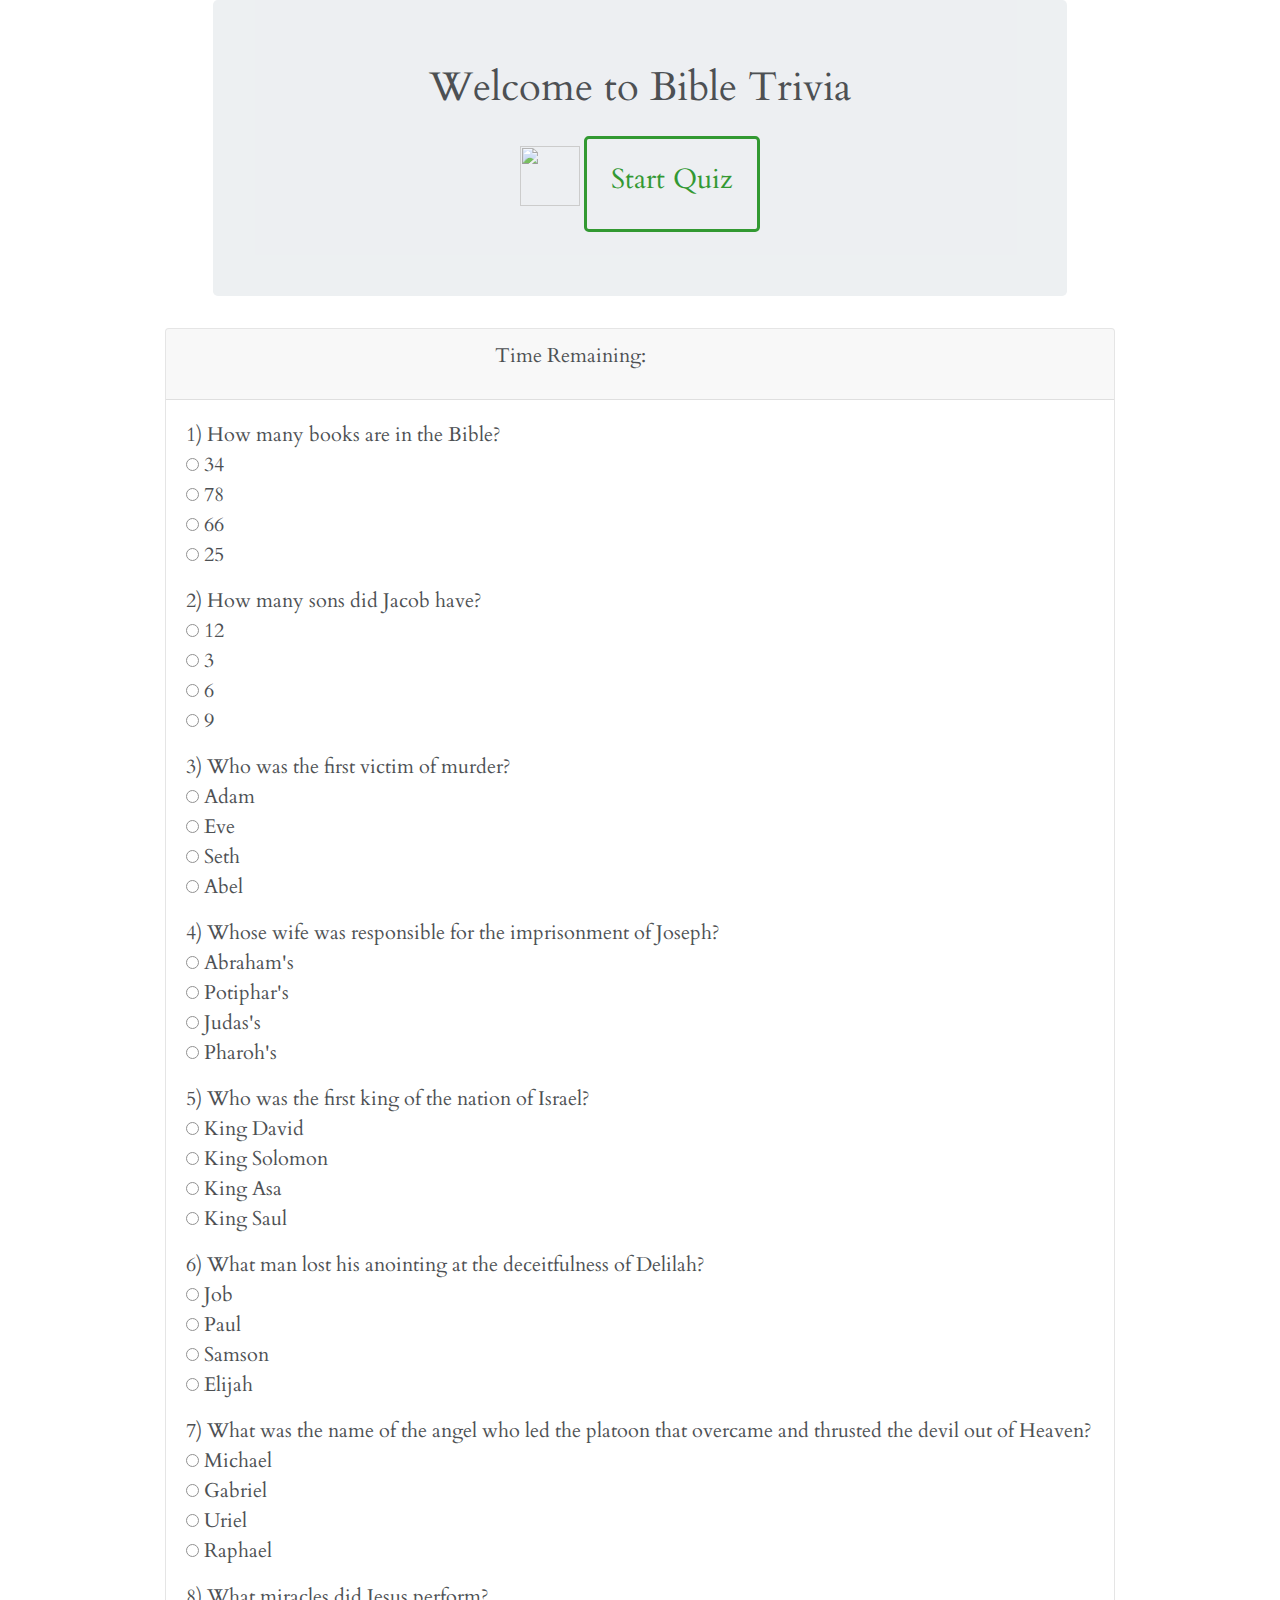
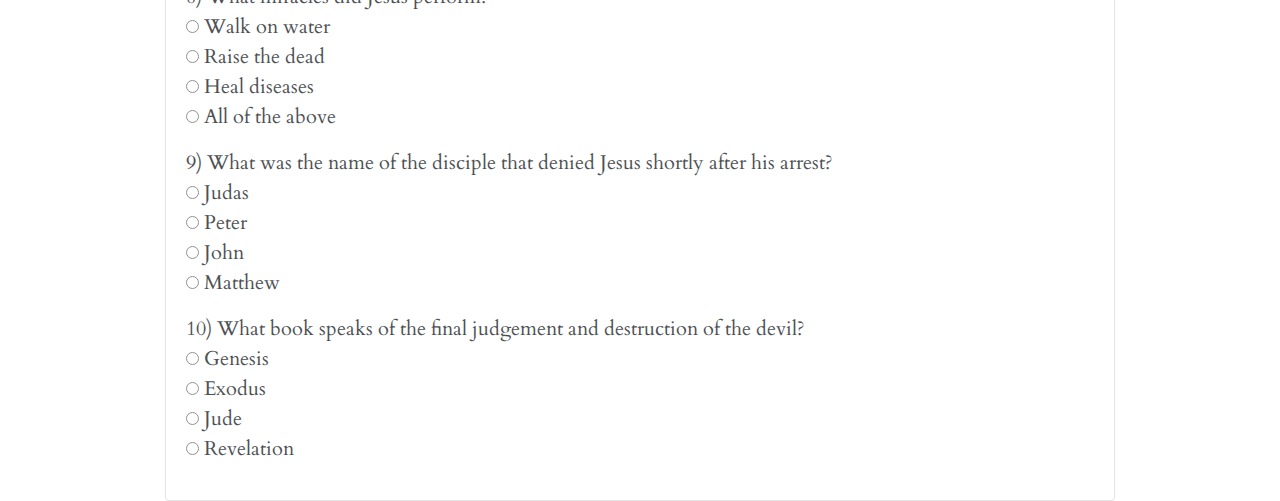
==== index.html @ ff656225 "added slides for the background and a audio file need to fix fade issue with rest of content in body" ====
<!DOCTYPE html>
<html lang="en">

<head>
    <meta charset="UTF-8">
    <meta name="viewport" content="width=device-width, initial-scale=1.0">
    <meta http-equiv="X-UA-Compatible" content="ie=edge">
    <link rel="stylesheet" href="https://stackpath.bootstrapcdn.com/bootstrap/4.3.1/css/bootstrap.min.css" integrity="sha384-ggOyR0iXCbMQv3Xipma34MD+dH/1fQ784/j6cY/iJTQUOhcWr7x9JvoRxT2MZw1T"
        crossorigin="anonymous">
    <script src="https://code.jquery.com/jquery-3.4.1.js" integrity="sha256-WpOohJOqMqqyKL9FccASB9O0KwACQJpFTUBLTYOVvVU="
        crossorigin="anonymous"></script>
    <script src="assets/javascript/app.js"></script>
    <link href="https://fonts.googleapis.com/css?family=Cardo&display=swap" rel="stylesheet">
    <link rel="stylesheet" href="assets/css/style.css">
    <title>Bible Trivia Game</title>
</head>
 
<body id="background">
    <!-- jumbron with start button -->
    <div class="jumbotron text-center col-8 mx-auto">
        <h1>Welcome to Bible Trivia</h1>
        <img class="d-inline-block align-left" height=60 width=60 src="https://encrypted-tbn0.gstatic.com/images?q=tbn:ANd9GcStSiL_0agbnwUiAWdtjGIG041uu_s9ANfWxnm8iwjjSYc6h2z53w"
            alt="">
        <button onclick="addEventListener('click', renderQuestion())" class="btn btn-lg p-4 mt-3">
            <h3 class="text-center">Start Quiz</h3>
        </button>
    </div>
<!-- 
        <img id="slide" name="slide" src="" alt=""> -->

    <!-- Questions and Answers Appear here -->
    <div class="card mx-auto">
        <div class="card-header">
            <div class="row">
                <p id="num-questions" class="ml-4"></p>
                <p id="timer" class="">Time Remaining: </p>
            </div>

        </div>
        <div class="card-body input-group">
            <blockquote class="blockquote mb-0">
                <p id="q1" class="query">
                    1) How many books are in the Bible?
                    <br>
                    <input class="choices" name="q1" type="radio" value="34">
                    34
                    <br>
                    <input class="choices" name="q1" type="radio" value="78">
                    78
                    <br>
                    <input class="choices" name="q1" type="radio" value="66">
                    66
                    <br>
                    <input class="choices" name="q1" type="radio" value="25">
                    25
                </p>
                <p id="q2" class="query">
                    2) How many sons did Jacob have?
                    <br>
                    <input class="choices" name="q2" type="radio" value="12">
                    12
                    <br>
                    <input class="choices" name="q2" type="radio" value="3">
                    3
                    <br>
                    <input class="choices" name="q2" type="radio" value="6">
                    6
                    <br>
                    <input class="choices" name="q2" type="radio" value="9">
                    9
                </p>
                <p id="q3" class="query">
                    3) Who was the first victim of murder?
                    <br>
                    <input class="choices" name="q3" type="radio" value="Adam">
                    Adam
                    <br>
                    <input class="choices" name="q3" type="radio" value="Eve">
                    Eve
                    <br>
                    <input class="choices" name="q3" type="radio" value="Seth">
                    Seth
                    <br>
                    <input class="choices" name="q3" type="radio" value="Abel">
                    Abel
                </p>
                <p id="q4" class="query">
                    4) Whose wife was responsible for the imprisonment of Joseph?
                    <br>
                    <input class="choices" name="q4" type="radio" value="Abraham's">
                    Abraham's
                    <br>
                    <input class="choices" name="q4" type="radio" value="Potiphar's">
                    Potiphar's
                    <br>
                    <input class="choices" name="q4" type="radio" value="Judas's">
                    Judas's
                    <br>
                    <input class="choices" name="q4" type="radio" value="Pharoh's">
                    Pharoh's
                </p>
                <p id="q5" class="query">
                    5) Who was the first king of the nation of Israel?
                    <br>
                    <input class="choices" name="q5" type="radio" value="King David">
                    King David
                    <br>
                    <input class="choices" name="q5" type="radio" value="King Solomon">
                    King Solomon
                    <br>
                    <input class="choices" name="q5" type="radio" value="King Asa">
                    King Asa
                    <br>
                    <input class="choices" name="q5" type="radio" value="King Saul">
                    King Saul
                </p>
                <p id="q6" class="query">
                    6) What man lost his anointing at the deceitfulness of Delilah?
                    <br>
                    <input class="choices" name="q6" type="radio" value="Job">
                    Job
                    <br>
                    <input class="choices" name="q6" type="radio" value="Paul">
                    Paul
                    <br>
                    <input class="choices" name="q6" type="radio" value="Samson">
                    Samson
                    <br>
                    <input class="choices" name="q6" type="radio" value="Elijah">
                    Elijah
                </p>
                <p id="q7" class="query">
                    7) What was the name of the angel who led the platoon that overcame and thrusted the devil out of
                    Heaven?
                    <br>
                    <input class="choices" name="q7" type="radio" value="Michael">
                    Michael
                    <br>
                    <input class="choices" name="q7" type="radio" value="Gabriel">
                    Gabriel
                    <br>
                    <input class="choices" name="q7" type="radio" value="Uriel">
                    Uriel
                    <br>
                    <input class="choices" name="q7" type="radio" value="Raphael">
                    Raphael
                </p>
                <p id="q8" class="query">
                    8) What miracles did Jesus perform?
                    <br>
                    <input class="choices" name="q8" type="radio" value="Walk on water">
                    Walk on water
                    <br>
                    <input class="choices" name="q8" type="radio" value="Raise the dead">
                    Raise the dead
                    <br>
                    <input class="choices" name="q8" type="radio" value="Heal diseases">
                    Heal diseases
                    <br>
                    <input class="choices" name="q8" type="radio" value="All of the above">
                    All of the above
                </p>
                <p id="q9" class="query">
                    9) What was the name of the disciple that denied Jesus shortly after his arrest?
                    <br>
                    <input class="choices" name="q9" type="radio" value="Judas">
                    Judas
                    <br>
                    <input class="choices" name="q9" type="radio" value="Peter">
                    Peter
                    <br>
                    <input class="choices" name="q9" type="radio" value="John">
                    John
                    <br>
                    <input class="choices" name="q9" type="radio" value="Matthew">
                    Matthew
                </p>
                <p id="q10" class="query">
                    10) What book speaks of the final judgement and destruction of the devil?
                    <br>
                    <input class="choices" name="q10" type="radio" value="Genesis">
                    Genesis
                    <br>
                    <input class="choices" name="q10" type="radio" value="Exodus">
                    Exodus
                    <br>
                    <input class="choices" name="q10" type="radio" value="Jude">
                    Jude
                    <br>
                    <input class="choices" name="q10" type="radio" value="Revelation">
                    Revelation
                </p>

            </blockquote>
            <div class="" id="submit"></div>
        </div>
    </div>

</body>


</html>
---- assets/css/style.css ----
body { 
  /* background: url(https://images.fineartamerica.com/images/artworkimages/mediumlarge/1/adam-and-eve-in-the-garden-of-eden-wenzel-peter.jpg) no-repeat center center fixed;  */
  
  background-image: no-repeat center center fixed; 
  width: 100%;
  height: 100%;
  -webkit-background-size: cover;
  -moz-background-size: cover;  
  -o-background-size: cover;
  background-size: cover;
  
  font-family: 'Cardo', serif;

  -webkit-transition: background-image 3.5s ease-in-out;
  -moz-transition: background-image 3.5s ease-in-out;
  -ms-transition: background-image 3.5s ease-in-out;
  -o-transition: background-image 3.5s ease-in-out;
  transition: background-image 3.5s ease-in-out;
}

/* #slide {
 
 

} */

.jumbotron {
    opacity: .8;
}   

button {
   border: solid 3px green !important;
   color: green !important;
}

.card {
  opacity: .8;
  max-width: 950px;
}

#timer {
  margin-left: 300px;
 
}

.card-header {
  font-size: 20px;
}

.card-body {
  font-size: 20px;
}

#submit {
  margin-left: 45%;
  margin-right: 55%;
}
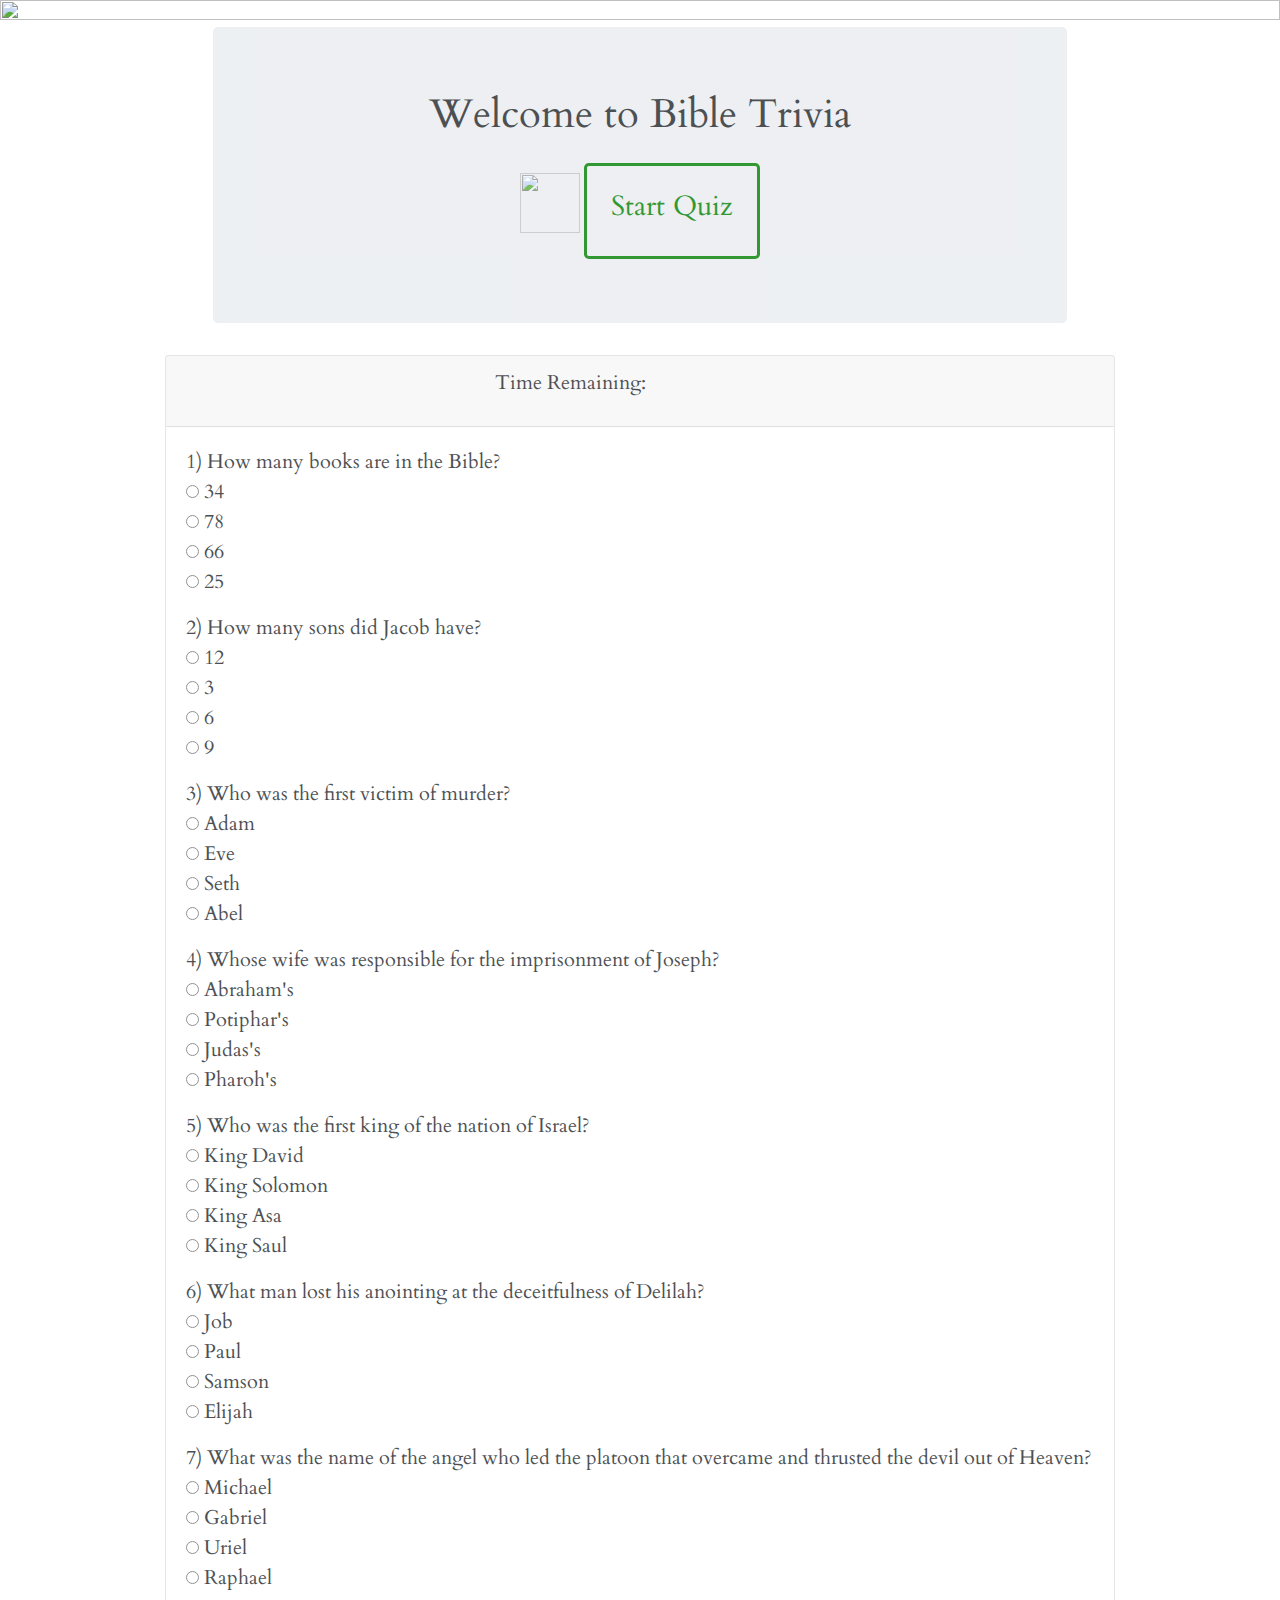
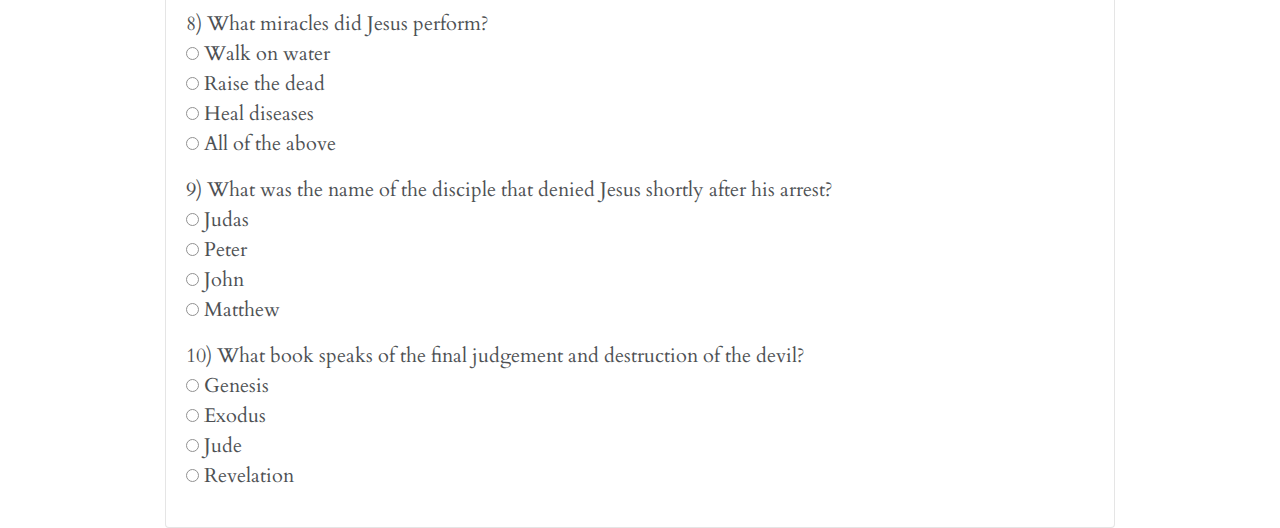
==== commit 8d3fef20: "tried to change slides to just an img tag, failed" ====
--- a/index.html
+++ b/index.html
@@ -15,7 +15,8 @@
     <title>Bible Trivia Game</title>
 </head>
  
-<body id="background">
+<body">
+    <img  id="slide" name="slide" src="" alt="">
     <!-- jumbron with start button -->
     <div class="jumbotron text-center col-8 mx-auto">
         <h1>Welcome to Bible Trivia</h1>
--- a/assets/css/style.css
+++ b/assets/css/style.css
@@ -1,4 +1,4 @@
-body { 
+#slide { 
   /* background: url(https://images.fineartamerica.com/images/artworkimages/mediumlarge/1/adam-and-eve-in-the-garden-of-eden-wenzel-peter.jpg) no-repeat center center fixed;  */
   
   background-image: no-repeat center center fixed; 
@@ -9,7 +9,7 @@
   -o-background-size: cover;
   background-size: cover;
   
-  font-family: 'Cardo', serif;
+
 
   -webkit-transition: background-image 3.5s ease-in-out;
   -moz-transition: background-image 3.5s ease-in-out;
@@ -18,11 +18,9 @@
   transition: background-image 3.5s ease-in-out;
 }
 
-/* #slide {
- 
- 
-
-} */
+body {
+    font-family: 'Cardo', serif;
+}
 
 .jumbotron {
     opacity: .8;
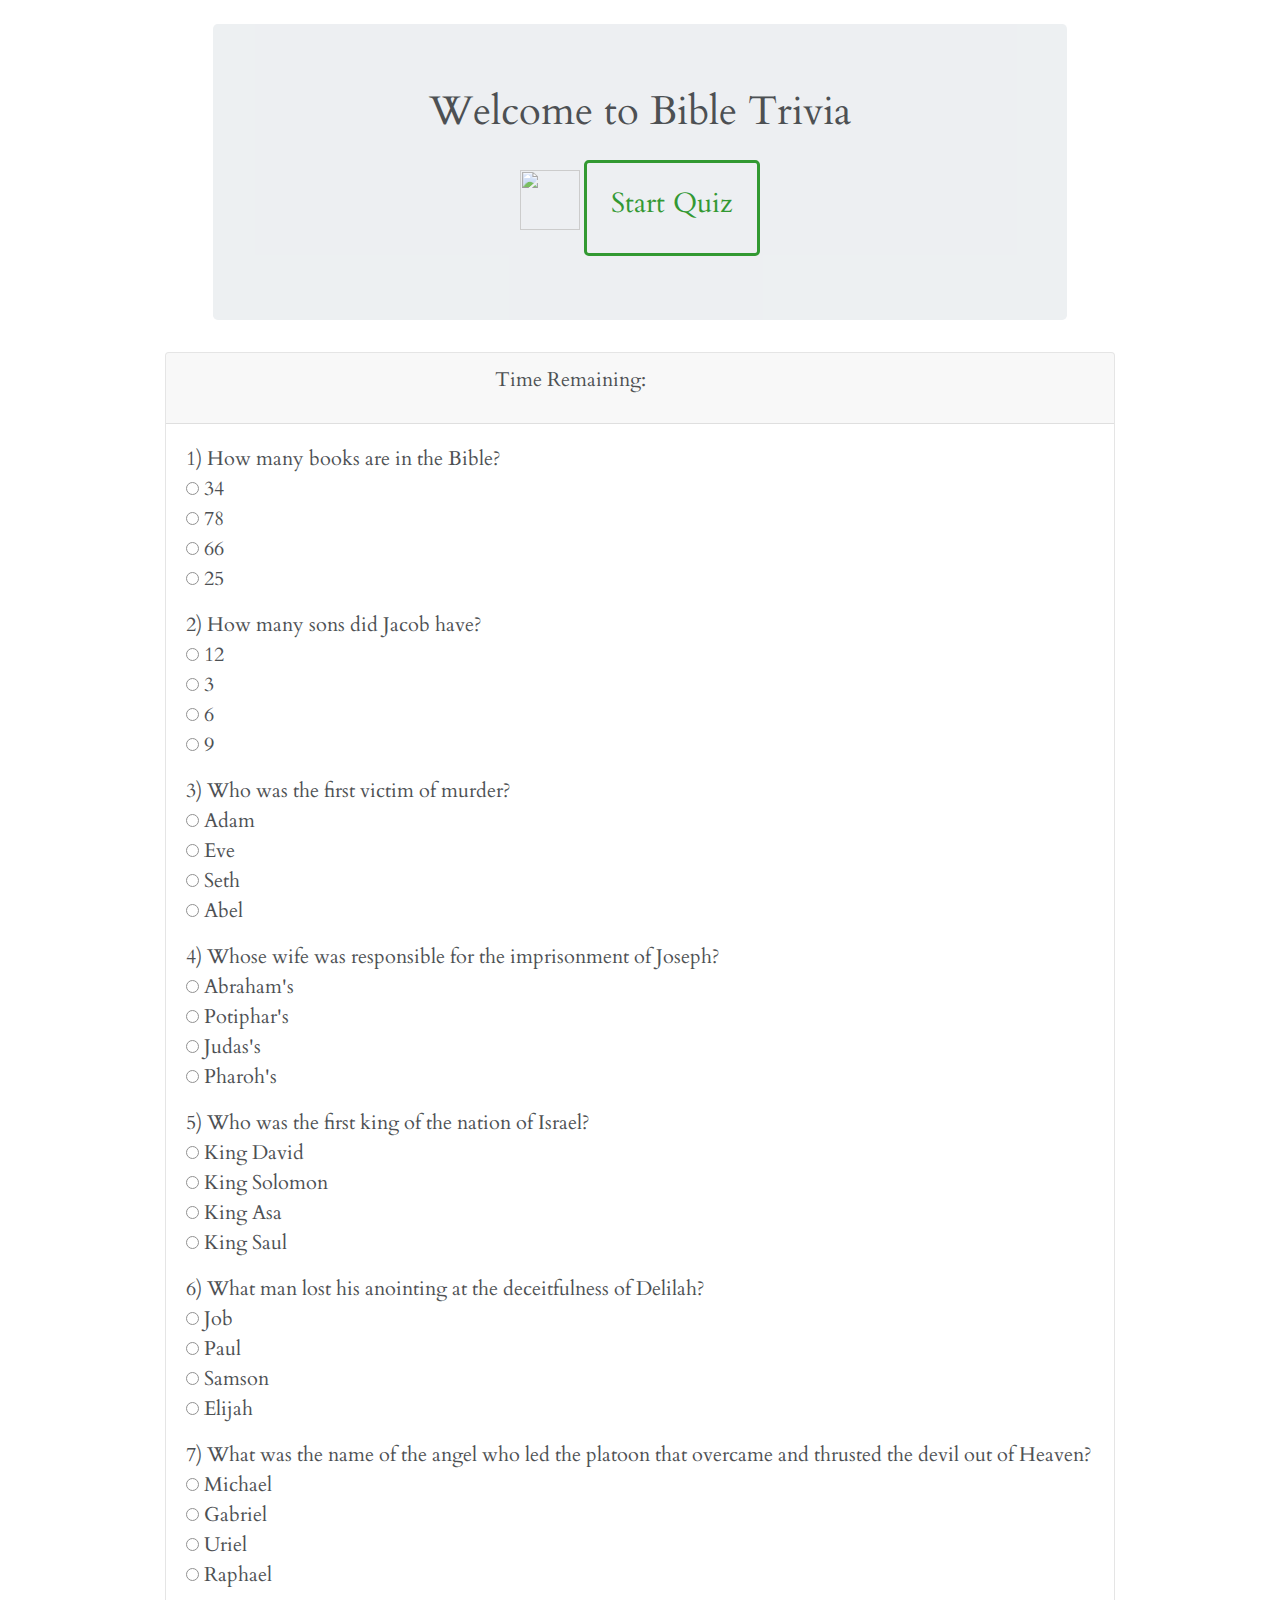
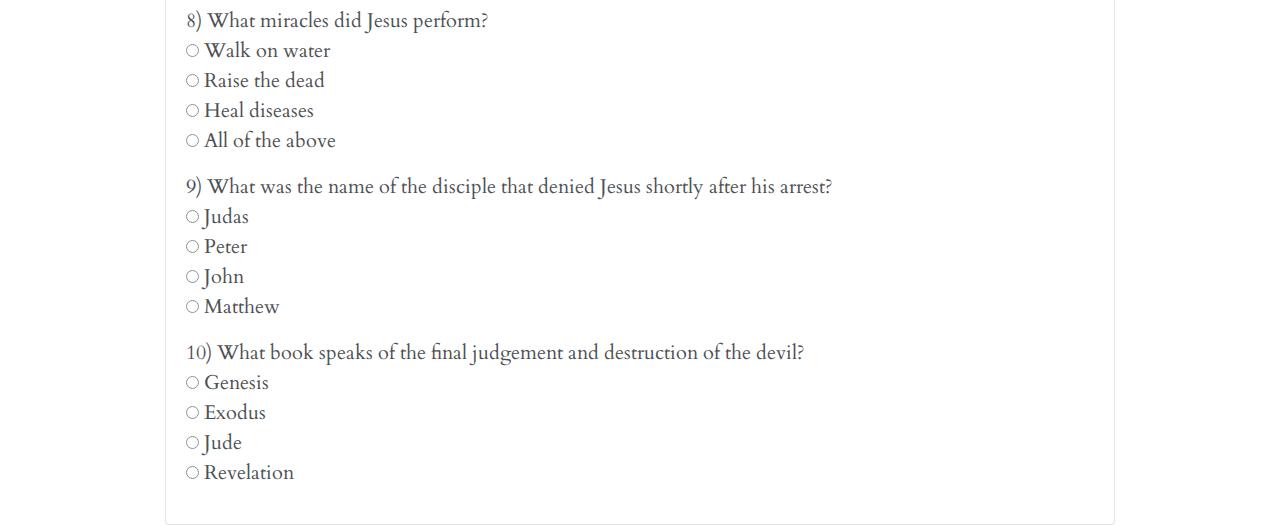
==== commit e2072d55: "reverse" ====
--- a/index.html
+++ b/index.html
@@ -15,7 +15,7 @@
     <title>Bible Trivia Game</title>
 </head>
  
-<body">
+<body id="background">
     <img  id="slide" name="slide" src="" alt="">
     <!-- jumbron with start button -->
     <div class="jumbotron text-center col-8 mx-auto">
--- a/assets/css/style.css
+++ b/assets/css/style.css
@@ -1,4 +1,4 @@
-#slide { 
+body { 
   /* background: url(https://images.fineartamerica.com/images/artworkimages/mediumlarge/1/adam-and-eve-in-the-garden-of-eden-wenzel-peter.jpg) no-repeat center center fixed;  */
   
   background-image: no-repeat center center fixed; 
@@ -8,7 +8,7 @@
   -moz-background-size: cover;  
   -o-background-size: cover;
   background-size: cover;
-  
+   font-family: 'Cardo', serif;
 
 
   -webkit-transition: background-image 3.5s ease-in-out;
@@ -17,10 +17,7 @@
   -o-transition: background-image 3.5s ease-in-out;
   transition: background-image 3.5s ease-in-out;
 }
-
-body {
-    font-family: 'Cardo', serif;
-}
+   
 
 .jumbotron {
     opacity: .8;
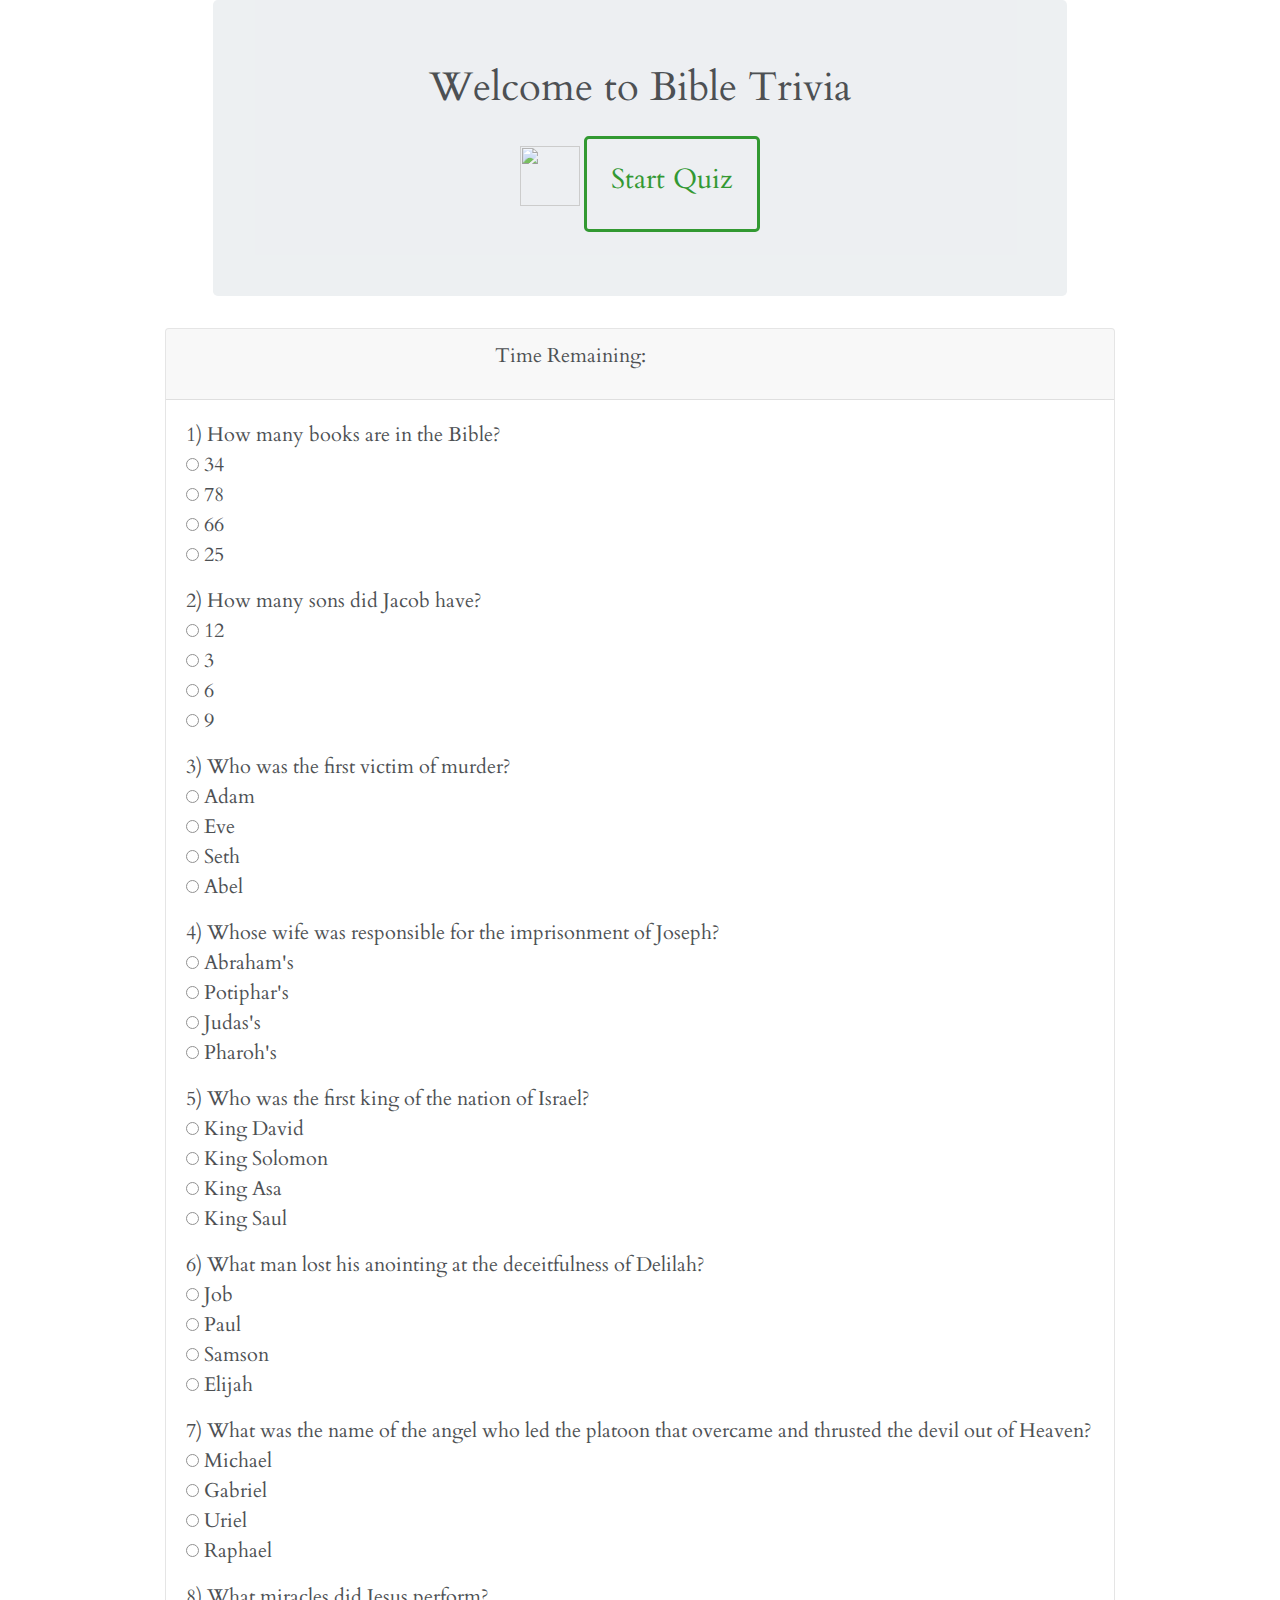
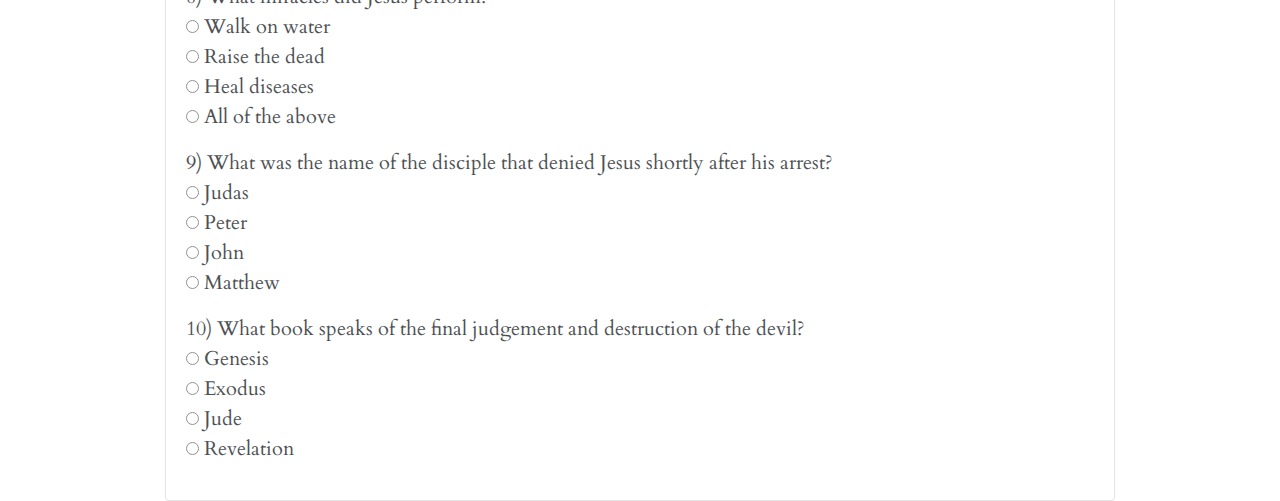
==== commit b2d1bc44: "changes" ====
--- a/index.html
+++ b/index.html
@@ -15,8 +15,7 @@
     <title>Bible Trivia Game</title>
 </head>
  
-<body id="background">
-    <img  id="slide" name="slide" src="" alt="">
+<body">
     <!-- jumbron with start button -->
     <div class="jumbotron text-center col-8 mx-auto">
         <h1>Welcome to Bible Trivia</h1>
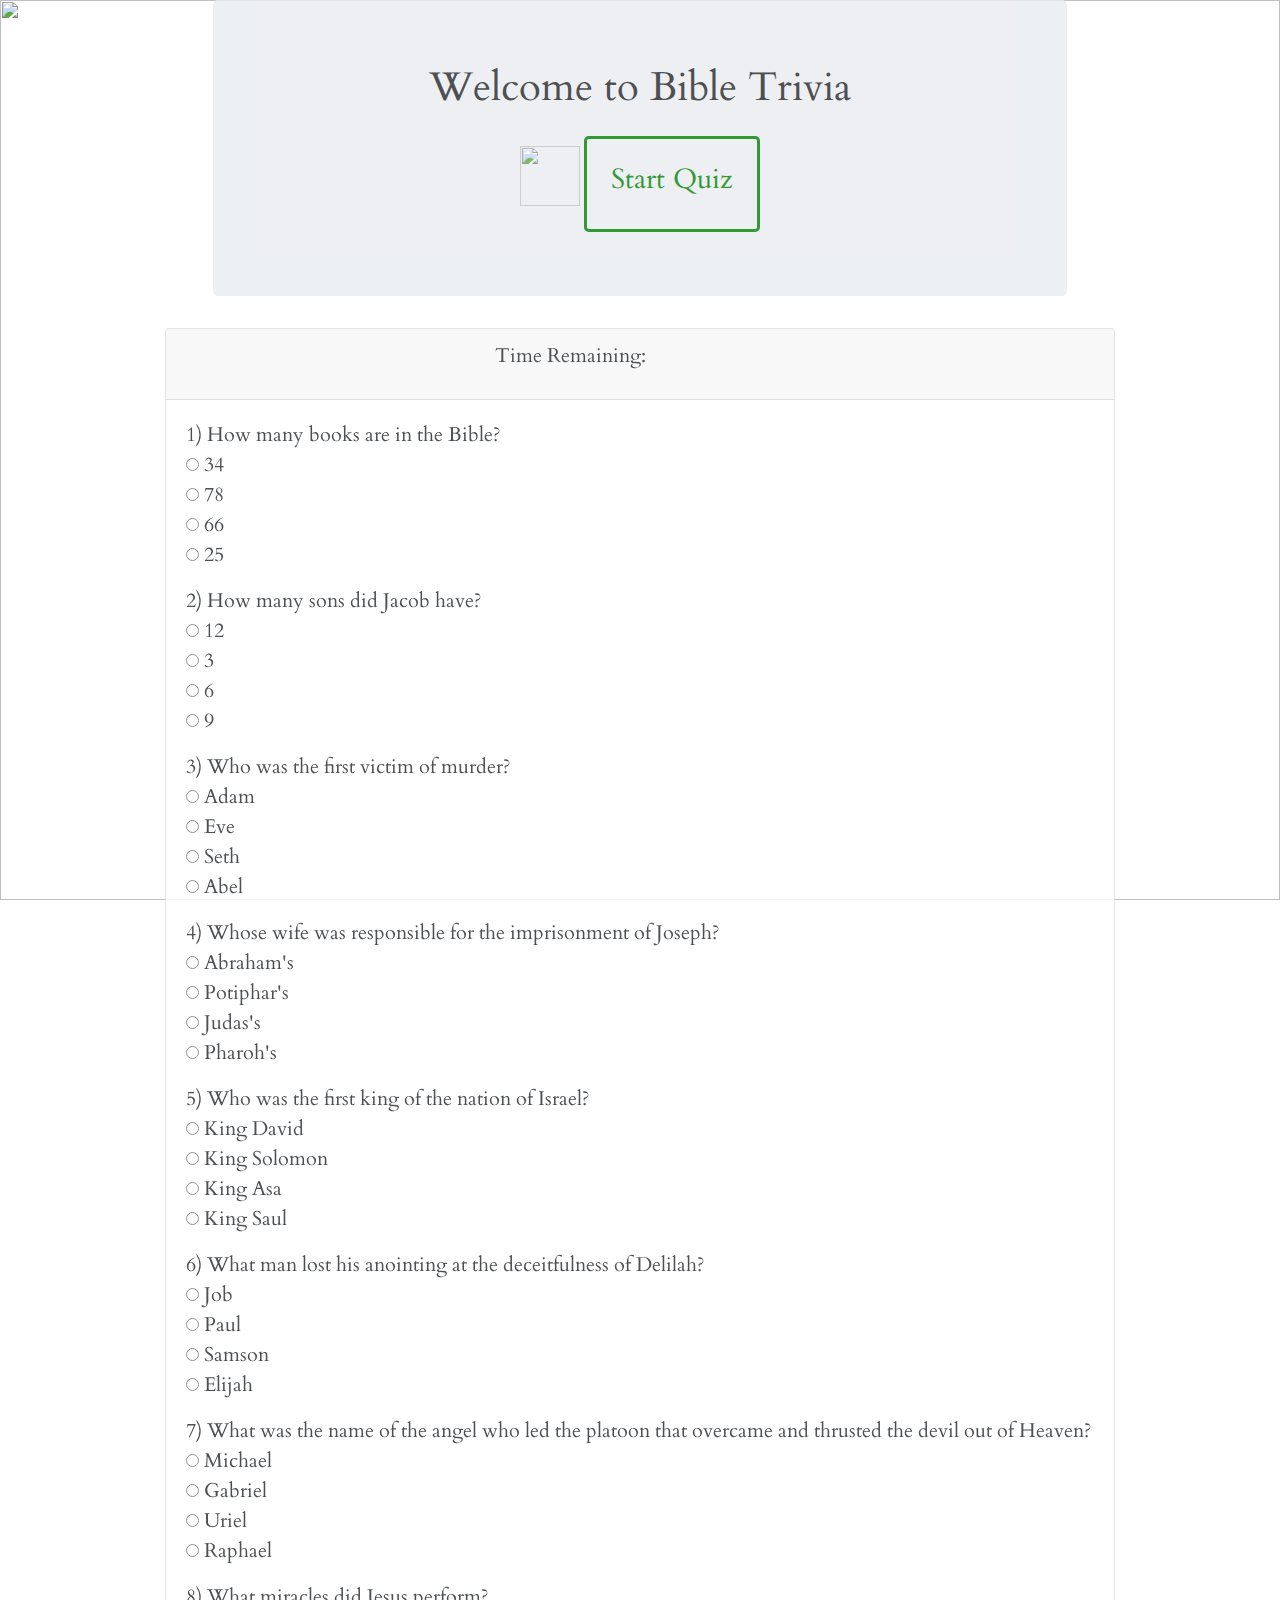
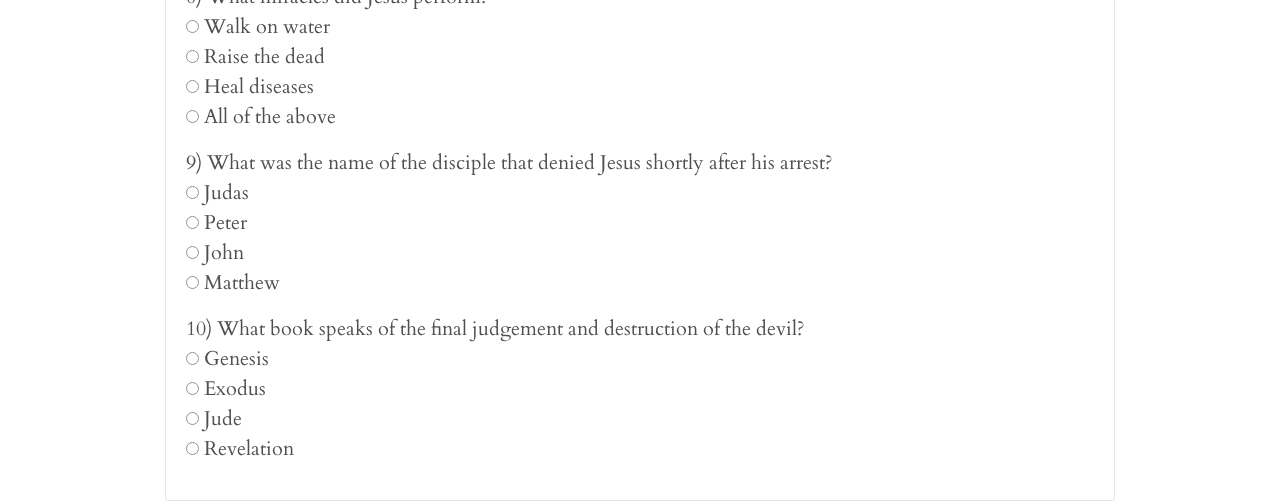
==== commit 519feaad: "fixed the background slides so that the question's don't fade in and out as well" ====
--- a/index.html
+++ b/index.html
@@ -14,8 +14,11 @@
     <link rel="stylesheet" href="assets/css/style.css">
     <title>Bible Trivia Game</title>
 </head>
- 
+
 <body">
+    <!-- img tag for background -->
+    <img id="slide" name="slide" src="" alt="">
+
     <!-- jumbron with start button -->
     <div class="jumbotron text-center col-8 mx-auto">
         <h1>Welcome to Bible Trivia</h1>
@@ -25,8 +28,6 @@
             <h3 class="text-center">Start Quiz</h3>
         </button>
     </div>
-<!-- 
-        <img id="slide" name="slide" src="" alt=""> -->
 
     <!-- Questions and Answers Appear here -->
     <div class="card mx-auto">
@@ -196,7 +197,7 @@
         </div>
     </div>
 
-</body>
+    </body>
 
 
 </html>--- a/assets/css/style.css
+++ b/assets/css/style.css
@@ -1,23 +1,73 @@
-body { 
-  /* background: url(https://images.fineartamerica.com/images/artworkimages/mediumlarge/1/adam-and-eve-in-the-garden-of-eden-wenzel-peter.jpg) no-repeat center center fixed;  */
+body{ 
+     height: 100%;
+           width: 100%;
+           margin: 0;
+           padding: 0;
+           /* display: inline-block; */
+           position: relative;
+           background-size: cover;
+           overflow: visible;
+           position: relative;
   
-  background-image: no-repeat center center fixed; 
-  width: 100%;
-  height: 100%;
-  -webkit-background-size: cover;
-  -moz-background-size: cover;  
-  -o-background-size: cover;
-  background-size: cover;
    font-family: 'Cardo', serif;
 
 
-  -webkit-transition: background-image 3.5s ease-in-out;
-  -moz-transition: background-image 3.5s ease-in-out;
-  -ms-transition: background-image 3.5s ease-in-out;
-  -o-transition: background-image 3.5s ease-in-out;
-  transition: background-image 3.5s ease-in-out;
 }
    
+
+#slide {
+        height: 100%;
+         width: 100%;
+         z-index: -1;
+         position: fixed;
+         pointer-events: none;
+          width: 100%;
+        height: 100%;
+        -webkit-background-size: cover;
+        -moz-background-size: cover;  
+        -o-background-size: cover;
+        background-size: cover;
+    
+        background-repeat: no-repeat;
+        background-position: left top;
+        -webkit-animation-duration: 3s;
+        animation-duration: 3s;
+        -webkit-animation-fill-mode: both;
+        animation-fill-mode: both;
+     }
+     
+     @-webkit-keyframes fadeIn {
+        0% {opacity: 0;}
+        100% {opacity: 1;}
+     }
+     
+     @keyframes fadeIn {
+        0% {opacity: 0;}
+        100% {opacity: 1;}
+     }
+     
+     .fadeIn {
+        -webkit-animation-name: fadeIn;
+        animation-name: fadeIn;
+     }
+
+     @-webkit-keyframes fadeOut {
+      0% {opacity: 1;}
+      100% {opacity: 0;}
+   }
+   
+   @keyframes fadeOut {
+      0% {opacity: 1;}
+      100% {opacity: 0;}
+   }
+   
+   .fadeOut {
+      -webkit-animation-name: fadeOut;
+      animation-name: fadeOut;
+   }
+
+
+
 
 .jumbotron {
     opacity: .8;
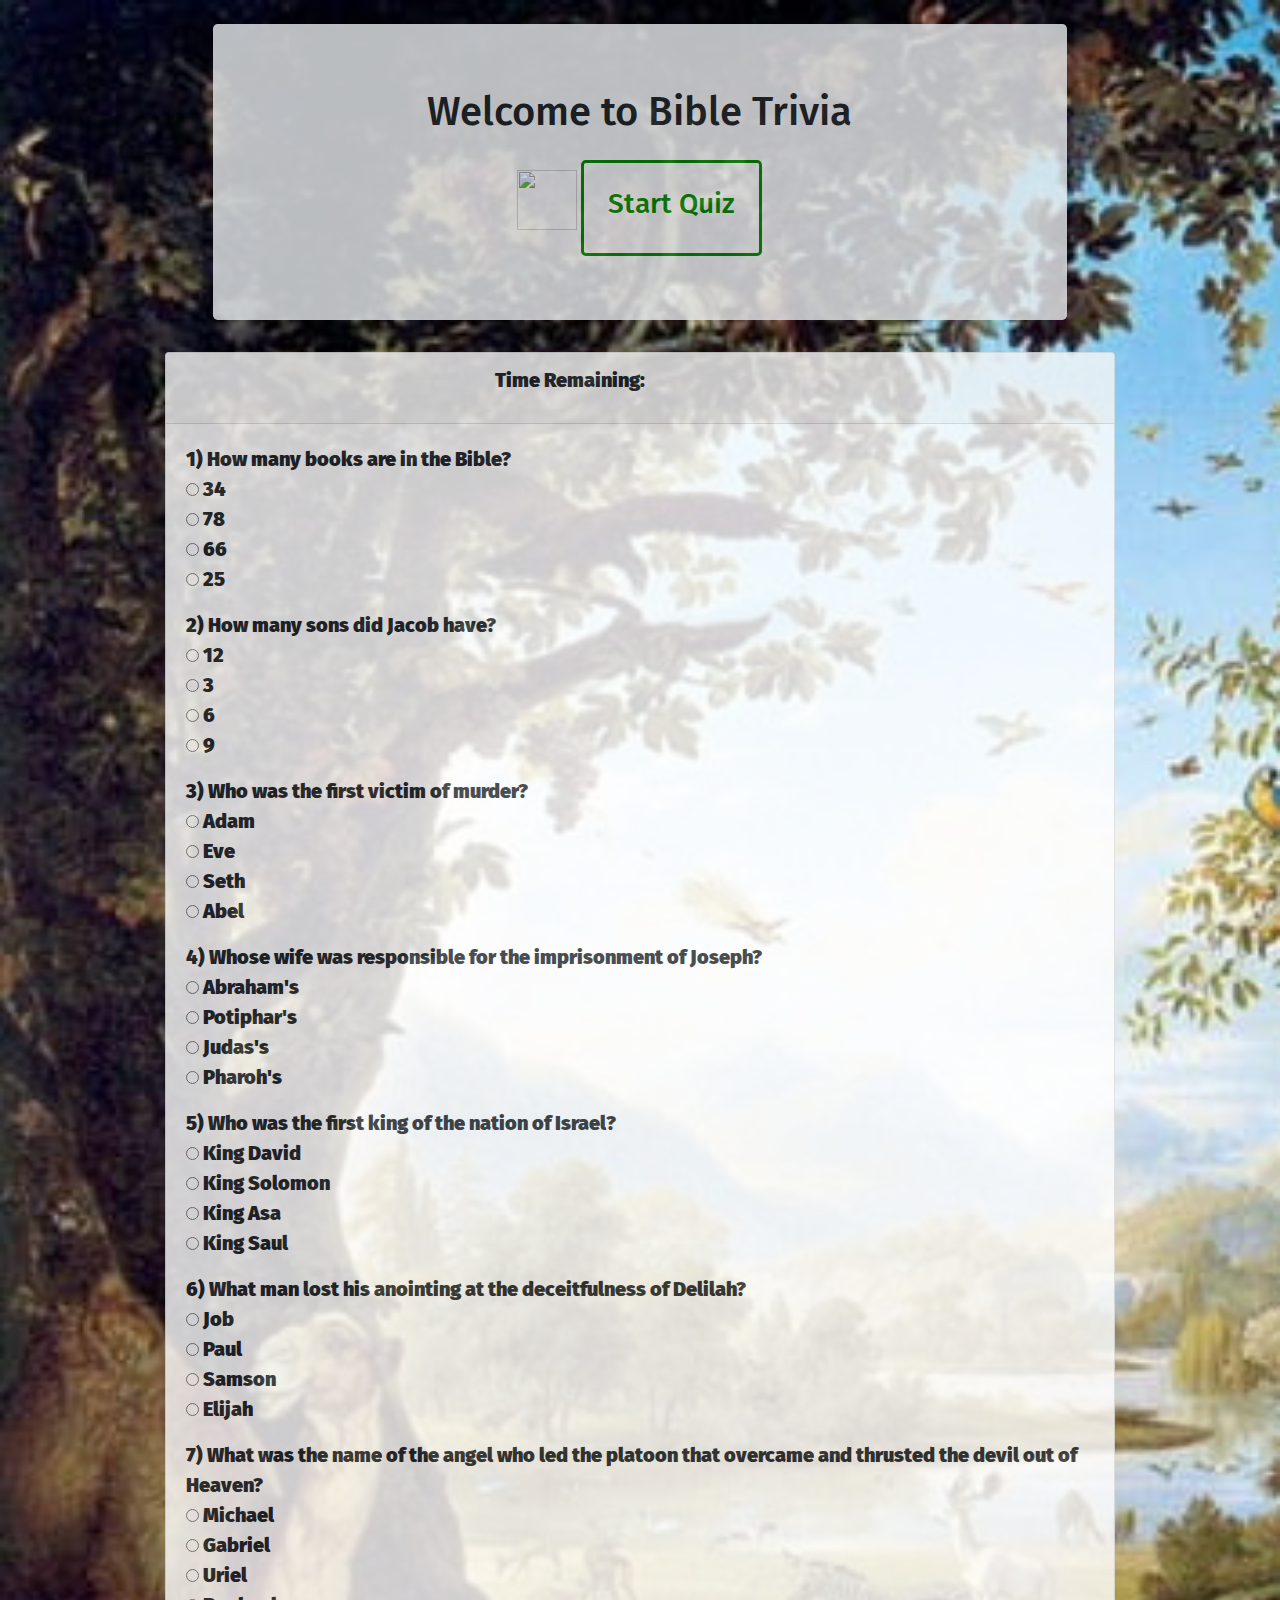
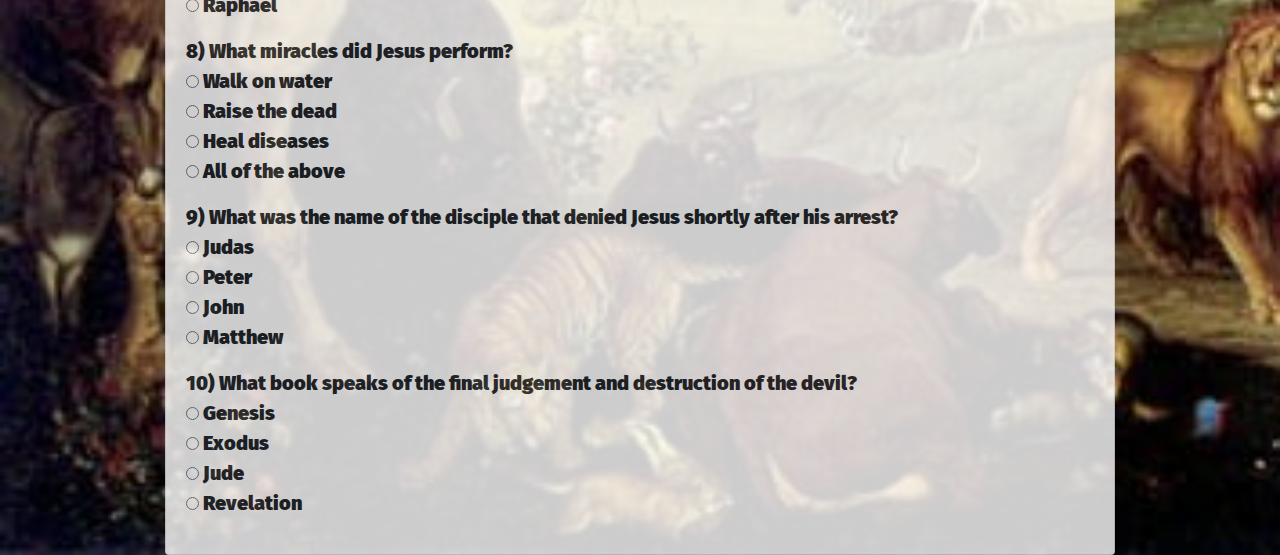
==== commit e83c06d5: "added media query for ipad viewport" ====
--- a/index.html
+++ b/index.html
@@ -7,24 +7,22 @@
     <meta http-equiv="X-UA-Compatible" content="ie=edge">
     <link rel="stylesheet" href="https://stackpath.bootstrapcdn.com/bootstrap/4.3.1/css/bootstrap.min.css" integrity="sha384-ggOyR0iXCbMQv3Xipma34MD+dH/1fQ784/j6cY/iJTQUOhcWr7x9JvoRxT2MZw1T"
         crossorigin="anonymous">
-    <script src="https://code.jquery.com/jquery-3.4.1.js" integrity="sha256-WpOohJOqMqqyKL9FccASB9O0KwACQJpFTUBLTYOVvVU="
-        crossorigin="anonymous"></script>
-    <script src="assets/javascript/app.js"></script>
     <link href="https://fonts.googleapis.com/css?family=Cardo&display=swap" rel="stylesheet">
+    <link rel="stylesheet" href="https://cdnjs.cloudflare.com/ajax/libs/animate.css/3.7.2/animate.min.css">
     <link rel="stylesheet" href="assets/css/style.css">
     <title>Bible Trivia Game</title>
 </head>
 
 <body">
     <!-- img tag for background -->
-    <img id="slide" name="slide" src="" alt="">
+    <img class="animated" id="slide" name="slide" src="" alt="">
 
     <!-- jumbron with start button -->
     <div class="jumbotron text-center col-8 mx-auto">
         <h1>Welcome to Bible Trivia</h1>
-        <img class="d-inline-block align-left" height=60 width=60 src="https://encrypted-tbn0.gstatic.com/images?q=tbn:ANd9GcStSiL_0agbnwUiAWdtjGIG041uu_s9ANfWxnm8iwjjSYc6h2z53w"
+        <img id='icon' class="d-inline-block align-left" height=60 width=60 src="https://encrypted-tbn0.gstatic.com/images?q=tbn:ANd9GcStSiL_0agbnwUiAWdtjGIG041uu_s9ANfWxnm8iwjjSYc6h2z53w"
             alt="">
-        <button onclick="addEventListener('click', renderQuestion())" class="btn btn-lg p-4 mt-3">
+        <button id='start' onclick="addEventListener('click', renderQuestion())" class="btn btn-lg p-4 mt-3">
             <h3 class="text-center">Start Quiz</h3>
         </button>
     </div>
@@ -197,6 +195,12 @@
         </div>
     </div>
 
+    <!-- jQuery -->
+    <script src="https://code.jquery.com/jquery-3.4.1.js" integrity="sha256-WpOohJOqMqqyKL9FccASB9O0KwACQJpFTUBLTYOVvVU="
+        crossorigin="anonymous"></script>
+    <!-- App.js -->
+    <script src="assets/javascript/app.js"></script>
+
     </body>
 
 
--- a/assets/css/style.css
+++ b/assets/css/style.css
@@ -1,73 +1,15 @@
-body{ 
-     height: 100%;
-           width: 100%;
-           margin: 0;
-           padding: 0;
-           /* display: inline-block; */
-           position: relative;
-           background-size: cover;
-           overflow: visible;
-           position: relative;
-  
-   font-family: 'Cardo', serif;
+@import url('https://fonts.googleapis.com/css?family=Fira+Sans:700&display=swap');
 
+
+
+body { 
+  background-image: url(../images/eden.jpg);
+  background-repeat: no-repeat;
+  background-size: cover;
+  font-family: 'Fira Sans', sans-serif;
 
 }
    
-
-#slide {
-        height: 100%;
-         width: 100%;
-         z-index: -1;
-         position: fixed;
-         pointer-events: none;
-          width: 100%;
-        height: 100%;
-        -webkit-background-size: cover;
-        -moz-background-size: cover;  
-        -o-background-size: cover;
-        background-size: cover;
-    
-        background-repeat: no-repeat;
-        background-position: left top;
-        -webkit-animation-duration: 3s;
-        animation-duration: 3s;
-        -webkit-animation-fill-mode: both;
-        animation-fill-mode: both;
-     }
-     
-     @-webkit-keyframes fadeIn {
-        0% {opacity: 0;}
-        100% {opacity: 1;}
-     }
-     
-     @keyframes fadeIn {
-        0% {opacity: 0;}
-        100% {opacity: 1;}
-     }
-     
-     .fadeIn {
-        -webkit-animation-name: fadeIn;
-        animation-name: fadeIn;
-     }
-
-     @-webkit-keyframes fadeOut {
-      0% {opacity: 1;}
-      100% {opacity: 0;}
-   }
-   
-   @keyframes fadeOut {
-      0% {opacity: 1;}
-      100% {opacity: 0;}
-   }
-   
-   .fadeOut {
-      -webkit-animation-name: fadeOut;
-      animation-name: fadeOut;
-   }
-
-
-
 
 .jumbotron {
     opacity: .8;
@@ -81,6 +23,7 @@
 .card {
   opacity: .8;
   max-width: 950px;
+  font-weight: 900;
 }
 
 #timer {
@@ -90,6 +33,7 @@
 
 .card-header {
   font-size: 20px;
+  font-weight: 900;
 }
 
 .card-body {
@@ -99,4 +43,40 @@
 #submit {
   margin-left: 45%;
   margin-right: 55%;
-}+}
+
+/* Media queries */
+  /* ipad */
+ @media only screen and (max-width: 769px) {
+   body {
+     background-image: url();
+     background-color: lightseagreen;
+  
+   }
+
+   .jumbotron {
+      background-color: white;
+   }
+
+   .card {
+     background-color: white;
+     width: 90%;
+   }
+
+   .card-header {
+     background-color: white;
+   }
+
+   img {
+     height: 0;
+     width: 0;
+   }
+
+   #submit, #start {
+     background-color: white;
+     color: black !important;
+     border: thick lightseagreen solid !important;  
+     
+   }
+
+ }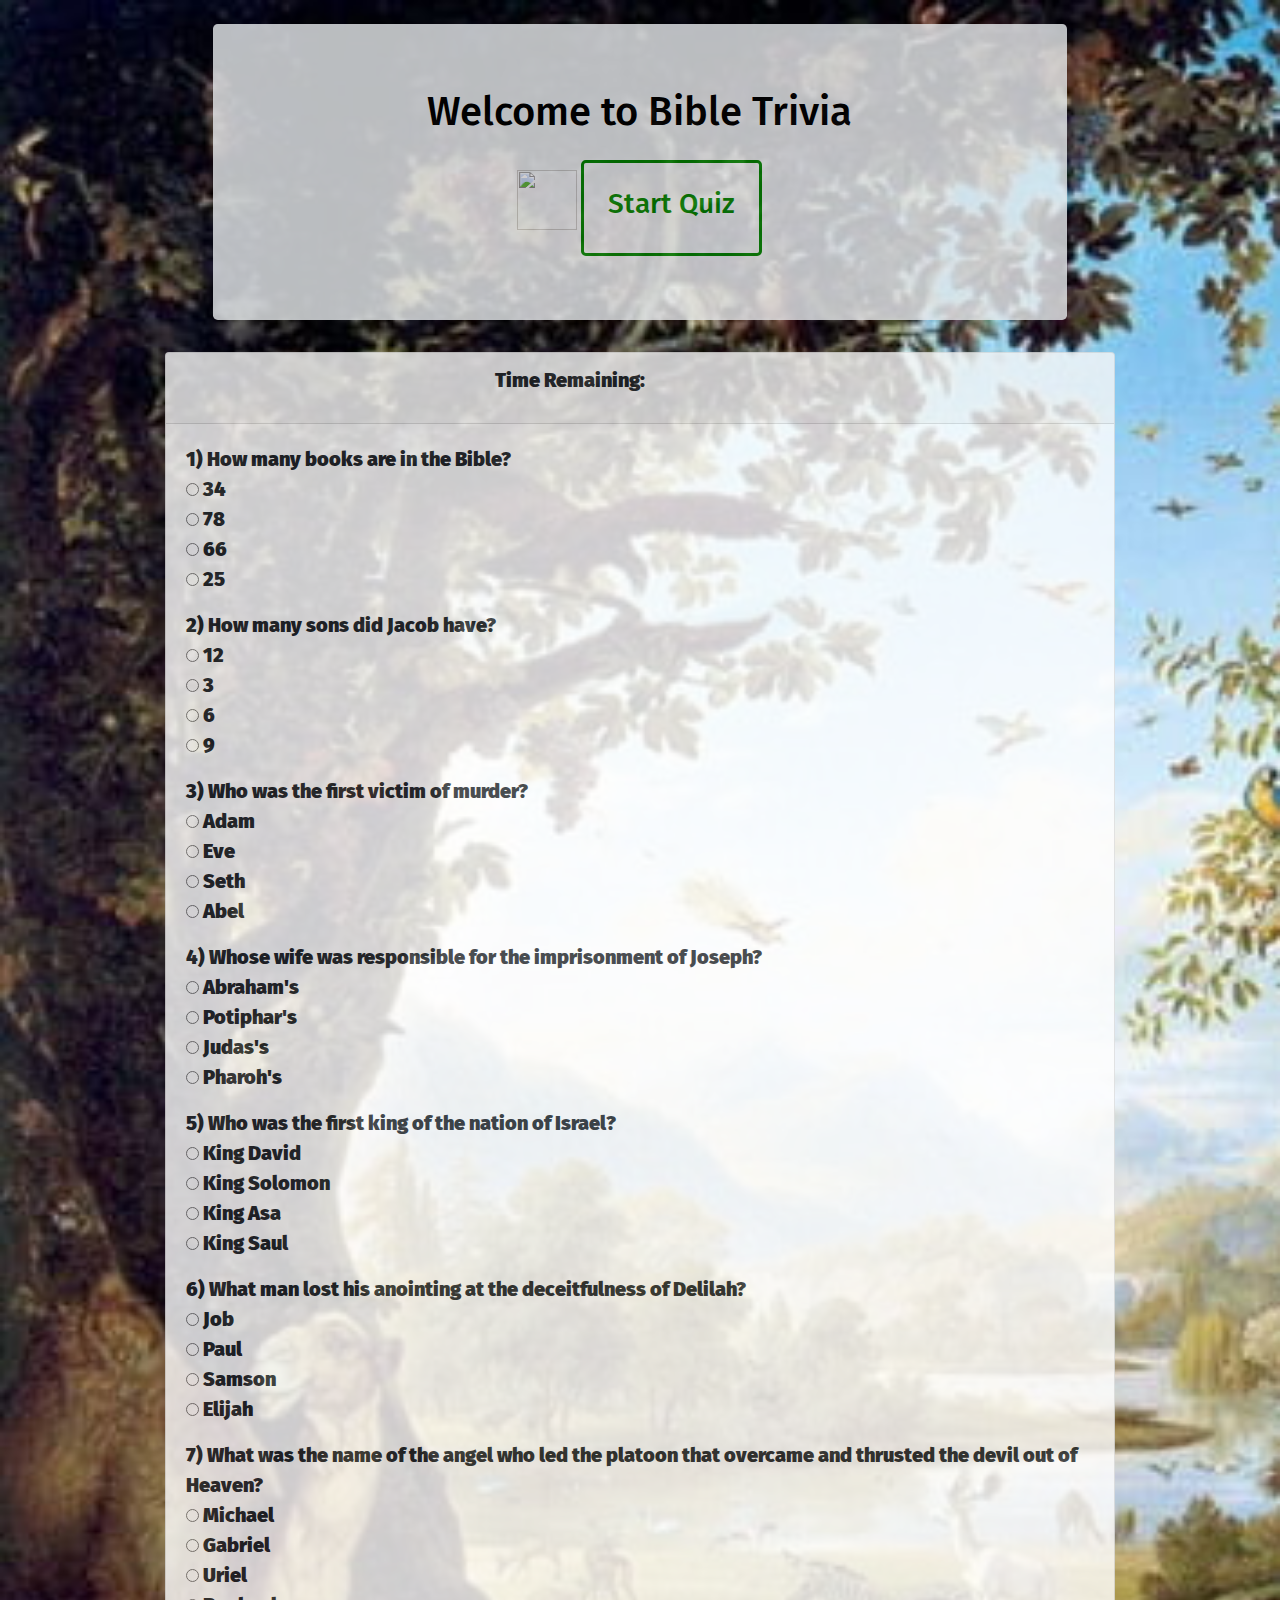
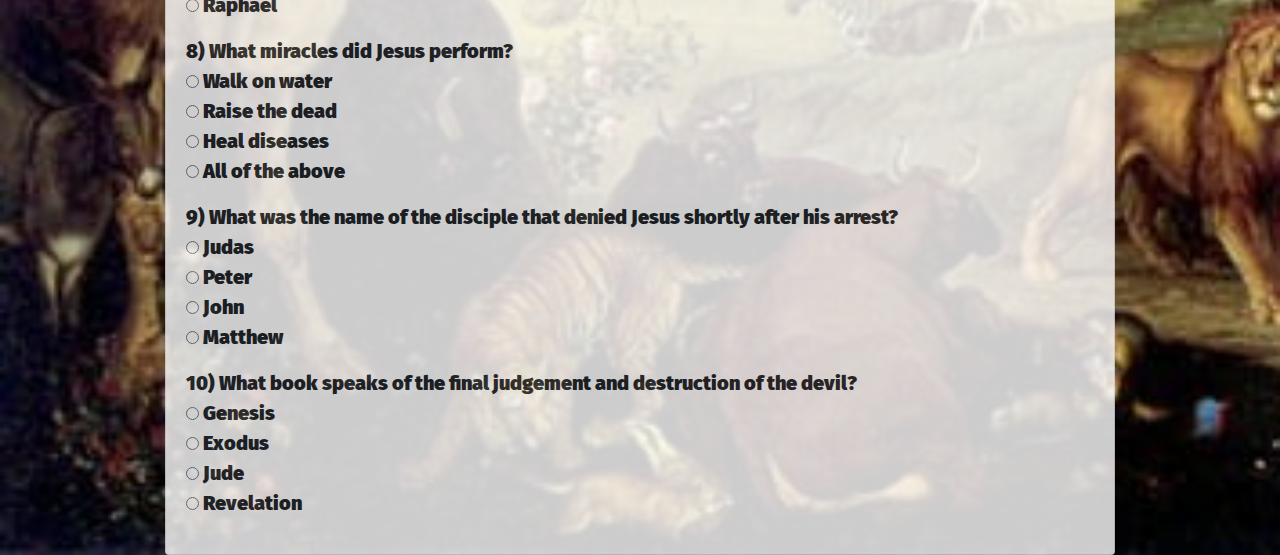
==== commit ff92bba1: "fixed submit button" ====
--- a/index.html
+++ b/index.html
@@ -191,7 +191,7 @@
                 </p>
 
             </blockquote>
-            <div class="" id="submit"></div>
+            <div class="mx-auto" id="submit"></div>
         </div>
     </div>
 
--- a/assets/css/style.css
+++ b/assets/css/style.css
@@ -13,6 +13,7 @@
 
 .jumbotron {
     opacity: .8;
+    color: black;
 }   
 
 button {
@@ -54,6 +55,10 @@
   
    }
 
+   h1, h3 {
+     font-size: 22px;
+   }
+
    .jumbotron {
       background-color: white;
    }
@@ -79,4 +84,35 @@
      
    }
 
+ }
+
+ /* iphone x */ 
+ @media only screen and (max-width: 400px) {
+    body {
+      width:100%;
+      background-color: darkslategrey;
+     
+    }
+    h1, h3 {
+      font-size: 18px !important;
+    }
+
+    #timer {
+      font-size: 10px !important;
+      text-align: center !important;
+      margin: 10px 10px 10px 10px;
+
+    }
+    .card {
+      width:95% !important;
+    }
+    .query {
+      font-size: 10px !important;
+    }
+
+    #start, #submit, button {
+      border: thick solid palegoldenrod !important;
+      font-size: 24px !important;
+      color: darkslategrey !important;
+    }
  }